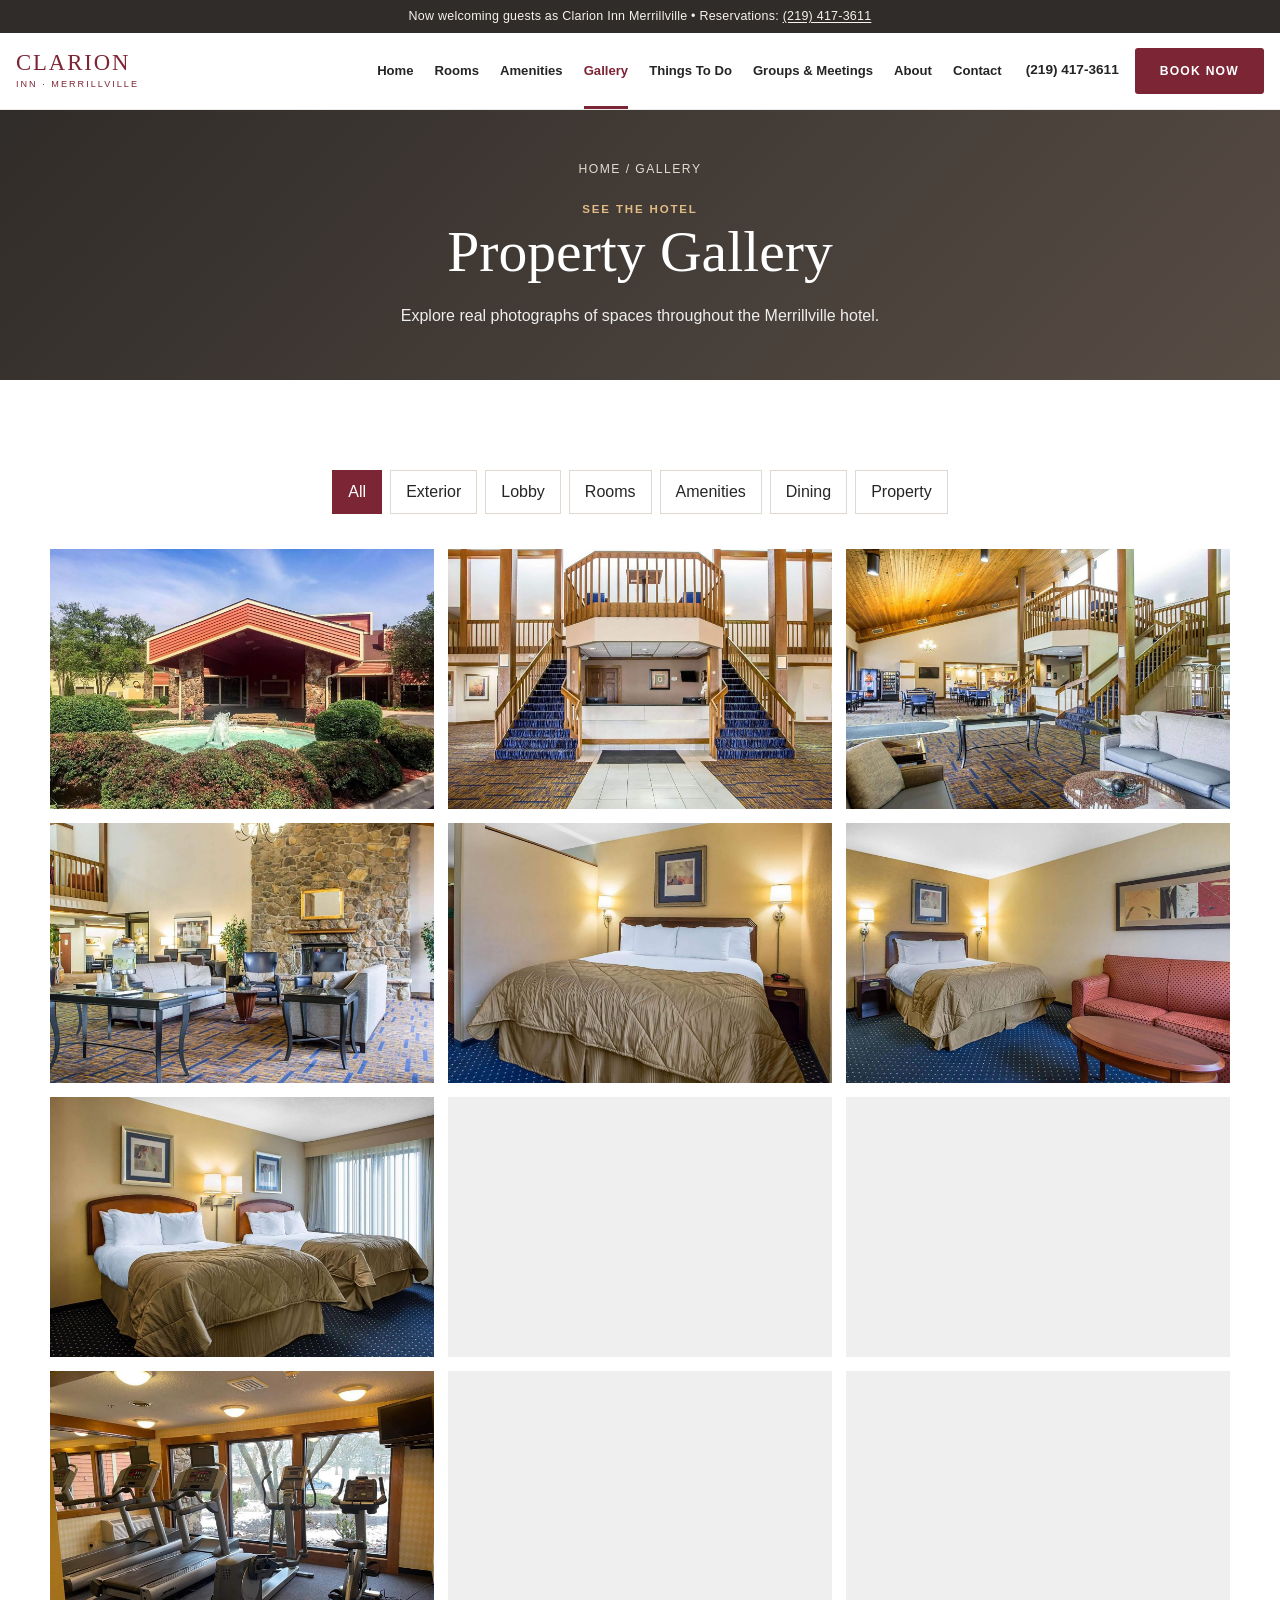
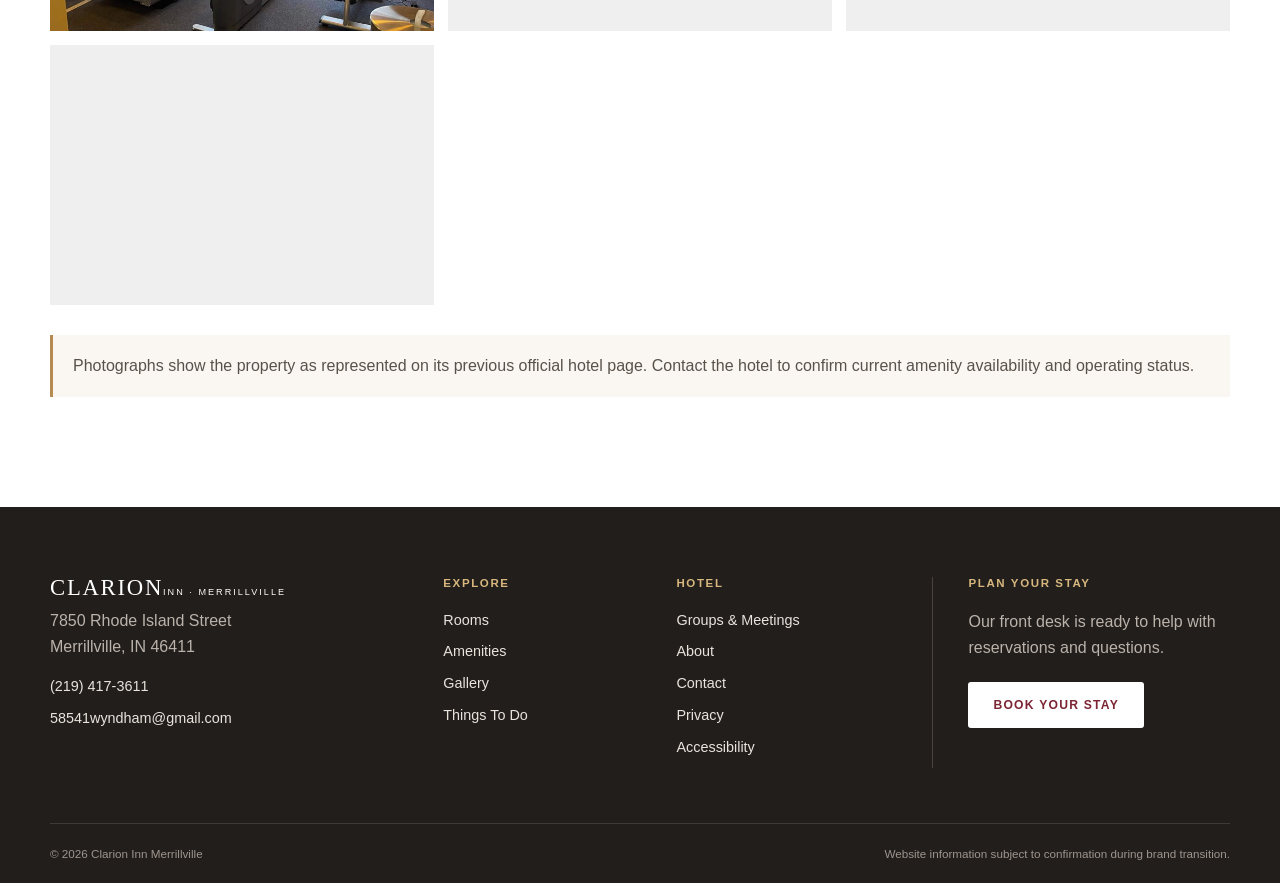
==== gallery.html @ 1ad515d3 "Initial commit" ====
<!doctype html><html lang="en"><head><meta charset="utf-8"><meta name="viewport" content="width=device-width,initial-scale=1"><title>Hotel Gallery | Clarion Inn Merrillville</title><meta name="description" content="View real property photographs of Clarion Inn Merrillville, including the hotel exterior, lobby, guest rooms and amenities."><link rel="stylesheet" href="assets/css/main.css"></head><body data-page="gallery" data-root=""><a class="skip-link" href="#main">Skip to content</a><div data-site-header></div><main id="main"><section class="page-hero"><div><div class="breadcrumbs"><a href="index.html">Home</a> / Gallery</div><p class="eyebrow">See the hotel</p><h1>Property Gallery</h1><p>Explore real photographs of spaces throughout the Merrillville hotel.</p></div></section><section class="section"><div class="wrap"><div class="gallery-filters" aria-label="Filter gallery"><button type="button" data-filter="all" aria-pressed="true">All</button><button type="button" data-filter="exterior" aria-pressed="false">Exterior</button><button type="button" data-filter="lobby" aria-pressed="false">Lobby</button><button type="button" data-filter="rooms" aria-pressed="false">Rooms</button><button type="button" data-filter="amenities" aria-pressed="false">Amenities</button><button type="button" data-filter="dining" aria-pressed="false">Dining</button><button type="button" data-filter="property" aria-pressed="false">Property</button></div><div class="gallery-grid">
<button class="gallery-card" data-category="exterior" data-title="Hotel Exterior and Entrance" data-src="assets/images/gallery/clarion-merrillville-exterior-original.jpg" type="button"><img class="property-photo" src="assets/images/gallery/clarion-merrillville-exterior-original.jpg" alt="Exterior entrance and fountain at the Merrillville hotel" loading="lazy" decoding="async"></button>
<button class="gallery-card" data-category="lobby" data-title="Lobby and Front Desk" data-src="assets/images/gallery/clarion-merrillville-lobby-1-original.jpg" type="button"><img class="property-photo" src="assets/images/gallery/clarion-merrillville-lobby-1-original.jpg" alt="Front desk and lobby stairs at the Merrillville hotel" loading="lazy" decoding="async"></button>
<button class="gallery-card" data-category="lobby" data-title="Lobby Seating Area" data-src="assets/images/gallery/clarion-merrillville-lobby-2-original.jpg" type="button"><img class="property-photo" src="assets/images/gallery/clarion-merrillville-lobby-2-original.jpg" alt="Wide lobby seating area at the Merrillville hotel" loading="lazy" decoding="async"></button>
<button class="gallery-card" data-category="lobby" data-title="Lobby Fireplace Lounge" data-src="assets/images/gallery/clarion-merrillville-lobby-3-original.jpg" type="button"><img class="property-photo" src="assets/images/gallery/clarion-merrillville-lobby-3-original.jpg" alt="Lobby lounge with stone fireplace at the Merrillville hotel" loading="lazy" decoding="async"></button>
<button class="gallery-card" data-category="rooms" data-title="One-Bed Guest Room" data-src="assets/images/gallery/clarion-merrillville-guest-room-1-original.jpg" type="button"><img class="property-photo" src="assets/images/gallery/clarion-merrillville-guest-room-1-original.jpg" alt="One-bed guest room at the Merrillville hotel" loading="lazy" decoding="async"></button>
<button class="gallery-card" data-category="rooms" data-title="Guest Room with Seating" data-src="assets/images/gallery/clarion-merrillville-guest-room-2-original.jpg" type="button"><img class="property-photo" src="assets/images/gallery/clarion-merrillville-guest-room-2-original.jpg" alt="Guest room with bed and seating area at the Merrillville hotel" loading="lazy" decoding="async"></button>
<button class="gallery-card" data-category="rooms" data-title="Two-Bed Guest Room" data-src="assets/images/gallery/clarion-merrillville-two-bed-room-original.jpg" type="button"><img class="property-photo" src="assets/images/gallery/clarion-merrillville-two-bed-room-original.jpg" alt="Two-bed guest room at the Merrillville hotel" loading="lazy" decoding="async"></button>
<button class="gallery-card" data-category="amenities" data-title="Indoor Pool" data-src="assets/images/gallery/clarion-merrillville-pool-1-original.jpg" type="button"><img class="property-photo" src="assets/images/gallery/clarion-merrillville-pool-1-original.jpg" alt="Indoor pool at the Merrillville hotel" loading="lazy" decoding="async"></button>
<button class="gallery-card" data-category="amenities" data-title="Outdoor Pool" data-src="assets/images/gallery/clarion-merrillville-pool-2-original.jpg" type="button"><img class="property-photo" src="assets/images/gallery/clarion-merrillville-pool-2-original.jpg" alt="Outdoor pool and courtyard at the Merrillville hotel" loading="lazy" decoding="async"></button>
<button class="gallery-card" data-category="amenities" data-title="Fitness Area" data-src="assets/images/gallery/clarion-merrillville-fitness-original.jpg" type="button"><img class="property-photo" src="assets/images/gallery/clarion-merrillville-fitness-original.jpg" alt="Fitness equipment at the Merrillville hotel" loading="lazy" decoding="async"></button>
<button class="gallery-card" data-category="dining" data-title="Breakfast Seating Area" data-src="assets/images/gallery/clarion-merrillville-breakfast-1-original.jpg" type="button"><img class="property-photo" src="assets/images/gallery/clarion-merrillville-breakfast-1-original.jpg" alt="Breakfast seating area at the Merrillville hotel" loading="lazy" decoding="async"></button>
<button class="gallery-card" data-category="dining" data-title="Breakfast Beverage Station" data-src="assets/images/gallery/clarion-merrillville-breakfast-2-original.jpg" type="button"><img class="property-photo" src="assets/images/gallery/clarion-merrillville-breakfast-2-original.jpg" alt="Breakfast beverage station at the Merrillville hotel" loading="lazy" decoding="async"></button>
<button class="gallery-card" data-category="property" data-title="Business Center" data-src="assets/images/gallery/clarion-merrillville-business-center-original.jpg" type="button"><img class="property-photo" src="assets/images/gallery/clarion-merrillville-business-center-original.jpg" alt="Business center at the Merrillville hotel" loading="lazy" decoding="async"></button>
</div><p class="notice" style="margin-top:30px">Photographs show the property as represented on its previous official hotel page. Contact the hotel to confirm current amenity availability and operating status.</p></div></section></main><dialog id="lightbox" class="lightbox" aria-labelledby="lightbox-title"><img class="lightbox-image property-photo-contain" src="assets/images/gallery/clarion-merrillville-exterior-original.jpg" alt="Exterior entrance and fountain at the Merrillville hotel"><div class="lightbox-meta"><div><h2 id="lightbox-title" class="lightbox-title">Hotel Exterior and Entrance</h2><span class="lightbox-count">1 of 13</span></div><div class="lightbox-controls"><button type="button" data-prev aria-label="Previous image">←</button><button type="button" data-next aria-label="Next image">→</button><button type="button" data-close aria-label="Close gallery">×</button></div></div></dialog><div data-site-footer></div><script src="assets/js/config.js"></script><script src="assets/js/main.js"></script><script src="assets/js/pages/gallery.js"></script></body></html>
---- assets/css/main.css ----
:root{--ink:#252525;--muted:#66635f;--paper:#fff;--cream:#f4f0ea;--sand:#e7ddd0;--wine:#7c2534;--wine-dark:#5e1725;--gold:#b58b52;--line:#ded8d0;--shadow:0 18px 50px rgba(31,28,24,.13);--radius:3px;--wrap:min(1180px,calc(100% - 40px));font-family:Arial,Helvetica,sans-serif;color:var(--ink);background:var(--paper);font-synthesis:none}*{box-sizing:border-box}html{scroll-behavior:smooth}body{margin:0;min-width:320px;line-height:1.65;background:#fff}body::after{content:"";display:block;height:0}img{max-width:100%;display:block}a{color:inherit;text-decoration:none}button,input,select,textarea{font:inherit}button{color:inherit}.wrap{width:var(--wrap);margin-inline:auto}.sr-only{position:absolute;width:1px;height:1px;padding:0;margin:-1px;overflow:hidden;clip:rect(0,0,0,0);white-space:nowrap;border:0}.skip-link{position:fixed;top:8px;left:8px;z-index:1000;background:#fff;padding:10px 16px;transform:translateY(-150%)}.skip-link:focus{transform:none}:focus-visible{outline:3px solid #d1a260;outline-offset:3px}.announcement{min-height:32px;padding:6px 20px;text-align:center;background:#302c29;color:#f7f2ed;font-size:.78rem;letter-spacing:.02em}.announcement a{text-decoration:underline;text-underline-offset:2px}.site-header{position:sticky;top:0;z-index:90;background:rgba(255,255,255,.97);border-bottom:1px solid rgba(0,0,0,.08);backdrop-filter:blur(12px)}.header-inner{width:min(1280px,calc(100% - 32px));height:76px;margin:auto;display:flex;align-items:center;gap:24px}.brand{display:inline-flex;flex-direction:column;line-height:1;color:var(--wine);letter-spacing:.12em;min-width:166px}.brand span{font-family:Georgia,serif;font-size:1.42rem}.brand small{font-size:.57rem;letter-spacing:.22em;margin-top:5px}.site-nav{margin-left:auto;display:flex;align-items:center;gap:21px}.site-nav a{font-size:.82rem;font-weight:700;white-space:nowrap;padding:28px 0 25px;border-bottom:3px solid transparent}.site-nav a:hover,.site-nav a[aria-current=page]{color:var(--wine);border-color:var(--wine)}.header-actions{display:flex;align-items:center;gap:16px}.header-phone{font-size:.85rem;font-weight:700;white-space:nowrap}.menu-toggle{display:none;background:none;border:0;padding:10px}.menu-toggle span{display:block;width:24px;height:2px;background:var(--ink);margin:5px}.button{display:inline-flex;justify-content:center;align-items:center;min-height:46px;padding:12px 24px;border:1px solid transparent;border-radius:var(--radius);font-size:.76rem;font-weight:800;letter-spacing:.1em;text-transform:uppercase;cursor:pointer;transition:background .2s,color .2s,border .2s}.button-primary{background:var(--wine);color:#fff}.button-primary:hover{background:var(--wine-dark)}.button-outline{border-color:var(--wine);color:var(--wine);background:transparent}.button-outline:hover{background:var(--wine);color:#fff}.button-light{background:#fff;color:var(--wine)}.eyebrow{margin:0 0 10px;color:var(--wine);font-size:.72rem;font-weight:800;letter-spacing:.16em;text-transform:uppercase}.section{padding:90px 0}.section-sm{padding:68px 0}.section-warm{background:var(--cream)}.section-dark{background:#2d2927;color:#fff}.section-head{max-width:680px;margin:0 auto 42px;text-align:center}.section-head p:last-child{color:var(--muted)}h1,h2,h3{font-family:Georgia,'Times New Roman',serif;font-weight:400;line-height:1.16;margin:0 0 18px}h1{font-size:clamp(2.35rem,4.5vw,4.2rem)}h2{font-size:clamp(1.85rem,3vw,2.8rem)}h3{font-size:1.4rem}p{margin:0 0 20px}.lead{font-size:1.12rem;color:var(--muted)}.page-hero{min-height:390px;display:grid;place-items:center;text-align:center;background:linear-gradient(135deg,#302c29,#574c44);color:white;padding:80px 20px}.page-hero p{max-width:700px;margin:0 auto;color:#eee}.page-hero .eyebrow{color:#e1bc86}.breadcrumbs{font-size:.76rem;text-transform:uppercase;letter-spacing:.12em;margin-bottom:20px;color:#e5dbd0}.split{display:grid;grid-template-columns:1fr 1fr;gap:70px;align-items:center}.feature-placeholder{min-height:430px}.placeholder{position:relative;display:grid;place-items:center;overflow:hidden;background:linear-gradient(135deg,#cfc4b7,#968b7d);color:#fff;text-align:center}.placeholder::before{content:"";position:absolute;inset:0;background:linear-gradient(135deg,rgba(20,18,16,.05),rgba(20,18,16,.35))}.placeholder-label{position:relative;z-index:1;padding:14px 18px;border:1px solid rgba(255,255,255,.65);font-size:.7rem;font-weight:800;letter-spacing:.14em;text-transform:uppercase}.tone-light{background:linear-gradient(135deg,#ddd4ca,#a99988)}.tone-warm{background:linear-gradient(135deg,#c8ad92,#786759)}.tone-dark{background:linear-gradient(135deg,#7b7168,#3e3935)}.cards{display:grid;grid-template-columns:repeat(3,1fr);gap:24px}.card{background:#fff;border:1px solid var(--line);box-shadow:0 8px 30px rgba(31,28,24,.06)}.card-image{aspect-ratio:4/3}.card-body{padding:28px}.card-body p{color:var(--muted)}.text-link{font-size:.76rem;color:var(--wine);font-weight:800;text-transform:uppercase;letter-spacing:.1em;border-bottom:1px solid currentColor}.icon-grid{display:grid;grid-template-columns:repeat(4,1fr);gap:1px;background:var(--line);border:1px solid var(--line)}.icon-item{background:#fff;padding:30px;text-align:center}.icon-mark{width:42px;height:42px;margin:0 auto 17px;border:2px solid var(--gold);border-radius:50%;display:grid;place-items:center;color:var(--wine);font-weight:700}.icon-item h3{font-size:1.15rem;margin-bottom:8px}.icon-item p{font-size:.88rem;color:var(--muted);margin:0}.notice{padding:18px 20px;border-left:3px solid var(--gold);background:#faf7f2;color:#59524b}.cta-band{padding:70px 0;background:var(--wine);color:#fff}.cta-inner{display:flex;justify-content:space-between;align-items:center;gap:30px}.cta-inner h2{margin-bottom:7px}.cta-inner p{margin:0;color:#f3dfe3}.site-footer{background:#211e1c;color:#e9e3dc;padding-top:70px}.footer-grid{display:grid;grid-template-columns:1.5fr .8fr .9fr 1.3fr;gap:50px}.brand-light{color:#fff;margin-bottom:24px}.footer-grid h2{font-family:Arial,sans-serif;font-size:.72rem;font-weight:800;text-transform:uppercase;letter-spacing:.14em;color:#d7b77d}.footer-grid a{display:block;margin-bottom:8px;font-size:.9rem}.footer-grid address{font-style:normal;color:#bbb2aa;margin-bottom:14px}.footer-grid p{color:#bbb2aa}.footer-cta{border-left:1px solid #48413d;padding-left:35px}.footer-bottom{display:flex;justify-content:space-between;gap:30px;margin-top:55px;padding:20px 0;border-top:1px solid #403a36;font-size:.73rem;color:#9e958e}.mobile-actions{display:none}.reservation-modal{width:min(520px,calc(100% - 32px));padding:42px;border:0;box-shadow:var(--shadow)}.reservation-modal::backdrop{background:rgba(22,19,18,.72)}.reservation-modal .modal-close{position:absolute;right:16px;top:12px;border:0;background:none;font-size:1.7rem;cursor:pointer}.modal-actions{display:flex;gap:10px;margin-top:28px}.booking-bar{position:relative;z-index:5;width:min(1180px,calc(100% - 40px));margin:-42px auto 0;background:#fff;padding:22px 24px;box-shadow:var(--shadow);display:grid;grid-template-columns:1.15fr 1.15fr .7fr .7fr .7fr auto;gap:12px;align-items:end}.field label{display:block;font-size:.68rem;text-transform:uppercase;letter-spacing:.09em;font-weight:800;margin-bottom:6px}.field input,.field select,.contact-form input,.contact-form select,.contact-form textarea{width:100%;border:1px solid #cfc8bf;background:#fff;border-radius:2px;padding:10px 11px;min-height:45px;color:var(--ink)}.booking-bar .button{min-height:45px}.contact-layout{display:grid;grid-template-columns:.85fr 1.35fr;gap:65px}.contact-panel{padding:36px;background:var(--cream)}.contact-panel address{font-style:normal;margin-bottom:20px}.contact-panel>a{display:block;color:var(--wine);font-weight:700;margin-bottom:8px}.contact-actions{display:flex;flex-wrap:wrap;gap:10px;margin-top:26px}.form-grid{display:grid;grid-template-columns:1fr 1fr;gap:18px}.form-field label{display:block;font-size:.79rem;font-weight:700;margin-bottom:5px}.form-field.full{grid-column:1/-1}.contact-form textarea{min-height:150px;resize:vertical}.hp-field{position:absolute;left:-9999px}.gallery-filters{display:flex;justify-content:center;flex-wrap:wrap;gap:8px;margin-bottom:35px}.gallery-filters button{border:1px solid var(--line);background:#fff;padding:8px 15px;cursor:pointer}.gallery-filters button[aria-pressed=true]{background:var(--wine);color:#fff;border-color:var(--wine)}.gallery-grid{display:grid;grid-template-columns:repeat(3,1fr);gap:14px}.gallery-card{border:0;padding:0;cursor:pointer;min-height:260px}.gallery-card .placeholder{height:100%;min-height:260px}.lightbox{width:min(900px,calc(100% - 32px));padding:0;border:0;background:#211e1c;color:#fff}.lightbox::backdrop{background:rgba(0,0,0,.86)}.lightbox-image{height:min(68vh,620px)}.lightbox-meta{display:flex;align-items:center;justify-content:space-between;padding:16px 22px}.lightbox-meta h2{font-size:1.1rem;margin:0}.lightbox-controls{display:flex;gap:8px}.lightbox-controls button{background:#fff;border:0;min-width:42px;min-height:42px;cursor:pointer}.article{max-width:800px;margin:auto}.article h2{font-size:1.55rem;margin-top:36px}.article ul{padding-left:22px}.map-placeholder{min-height:360px;background:#ddd4ca;color:#544c45}.map-placeholder::before{background:linear-gradient(30deg,rgba(124,37,52,.1),rgba(255,255,255,.15))}.status-page{min-height:70vh;display:grid;place-items:center;text-align:center;padding:80px 20px}.status-page>div{max-width:620px}.status-page .actions{display:flex;justify-content:center;gap:12px;margin-top:28px}
@media(max-width:1160px){.header-phone{display:none}.site-nav{gap:14px}.site-nav a{font-size:.75rem}.booking-bar{grid-template-columns:repeat(5,1fr)}.booking-bar .button{grid-column:1/-1}.footer-grid{grid-template-columns:1.3fr .8fr .9fr}.footer-cta{grid-column:1/-1;border-left:0;border-top:1px solid #48413d;padding:28px 0 0}}
@media(max-width:900px){.header-inner{height:68px}.menu-toggle{display:block;margin-left:auto}.site-nav{position:fixed;left:0;right:0;top:100px;display:none;flex-direction:column;align-items:stretch;gap:0;background:#fff;padding:12px 24px 30px;box-shadow:var(--shadow);max-height:calc(100vh - 100px);overflow:auto}.site-nav.open{display:flex}.site-nav a{padding:13px 4px;border-bottom:1px solid var(--line);font-size:.86rem}.header-actions{display:none}.section{padding:70px 0}.split{grid-template-columns:1fr;gap:38px}.split .feature-placeholder{min-height:340px}.cards{grid-template-columns:repeat(2,1fr)}.icon-grid{grid-template-columns:repeat(2,1fr)}.booking-bar{grid-template-columns:repeat(2,1fr);margin-top:0;width:100%;box-shadow:none;background:var(--cream)}.booking-bar .button{grid-column:1/-1}.contact-layout{grid-template-columns:1fr}.gallery-grid{grid-template-columns:repeat(2,1fr)}.cta-inner{align-items:flex-start}.footer-grid{grid-template-columns:1fr 1fr}.footer-grid>div:first-child,.footer-cta{grid-column:1/-1}.mobile-actions{position:fixed;z-index:80;bottom:0;left:0;right:0;height:56px;display:grid;grid-template-columns:1fr 1fr;background:#fff;box-shadow:0 -5px 20px rgba(0,0,0,.16)}.mobile-actions a,.mobile-actions button{display:grid;place-items:center;border:0;background:#fff;text-transform:uppercase;font-size:.76rem;font-weight:800;letter-spacing:.1em}.mobile-actions button{background:var(--wine);color:#fff}.site-footer{padding-bottom:56px}}
@media(max-width:600px){:root{--wrap:calc(100% - 30px)}.announcement{font-size:.67rem}.announcement span{display:none}.header-inner{width:calc(100% - 24px)}.brand{min-width:150px}.brand span{font-size:1.25rem}.site-nav{top:100px}.section{padding:58px 0}.section-sm{padding:48px 0}.page-hero{min-height:320px;padding:60px 18px}.page-hero h1{font-size:2.4rem}.cards,.gallery-grid{grid-template-columns:1fr}.gallery-card,.gallery-card .placeholder{min-height:230px}.icon-grid{grid-template-columns:1fr 1fr}.icon-item{padding:23px 12px}.booking-bar{padding:20px 15px}.booking-bar .field:nth-of-type(1),.booking-bar .field:nth-of-type(2){grid-column:1/-1}.cta-inner{display:block}.cta-inner .button{margin-top:20px}.footer-grid{grid-template-columns:1fr;gap:32px}.footer-grid>div{grid-column:1/-1}.footer-bottom{display:block}.footer-bottom span{display:block;margin-bottom:6px}.modal-actions,.status-page .actions{flex-direction:column}.reservation-modal{padding:34px 24px}.form-grid{grid-template-columns:1fr}.form-field.full{grid-column:auto}.contact-panel{padding:26px 22px}.lightbox-meta{align-items:flex-start;gap:10px}.lightbox-image{height:58vh}}
@media(prefers-reduced-motion:reduce){html{scroll-behavior:auto}*,*::before,*::after{animation-duration:.01ms!important;animation-iteration-count:1!important;transition-duration:.01ms!important}}
.property-photo{width:100%;height:100%;object-fit:cover;display:block}.property-photo-contain{object-fit:contain;background:#211e1c}
.gallery-card>.property-photo{min-height:260px}.lightbox-image.property-photo-contain{width:100%;height:min(68vh,620px)}

/* Compact page banners keep more primary content above the fold. */
.page-hero{min-height:270px;padding:48px 20px}
@media(max-width:600px){.page-hero{min-height:230px;padding:38px 18px}.page-hero h1{font-size:2.25rem}}
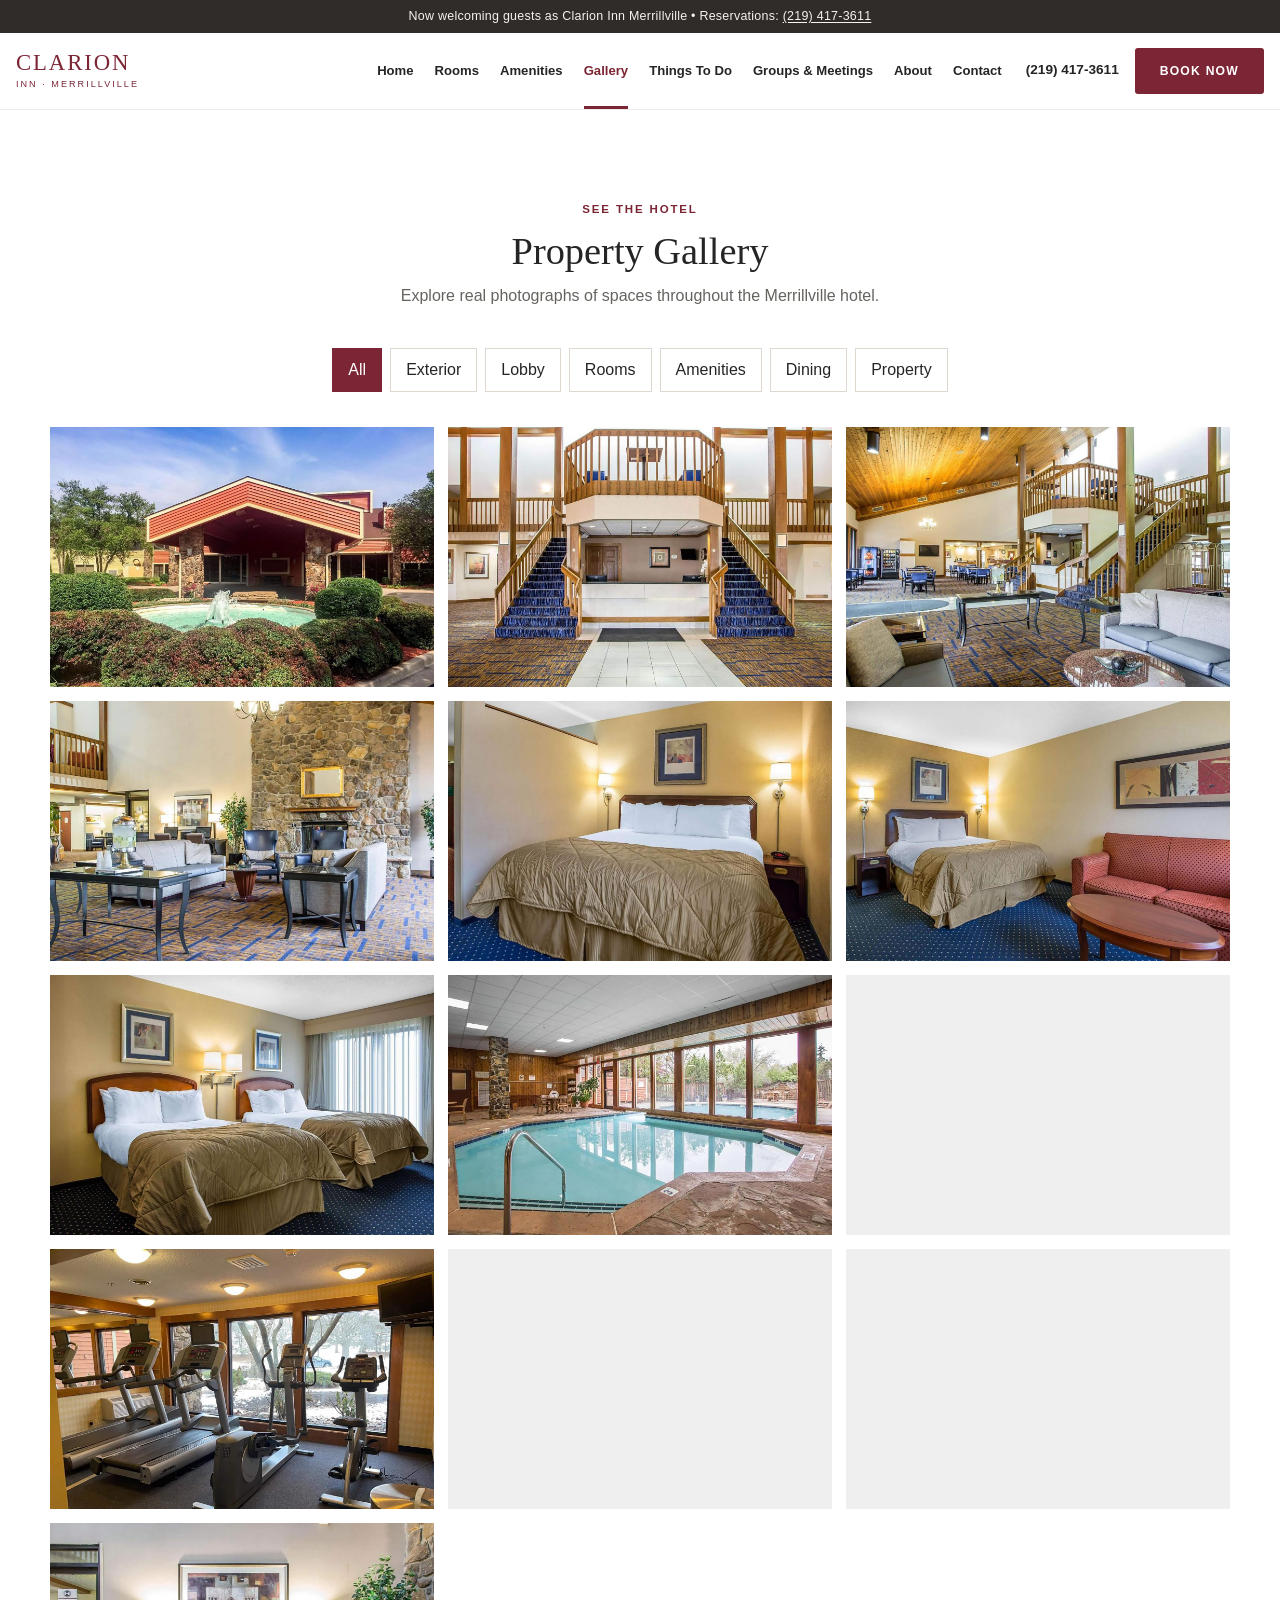
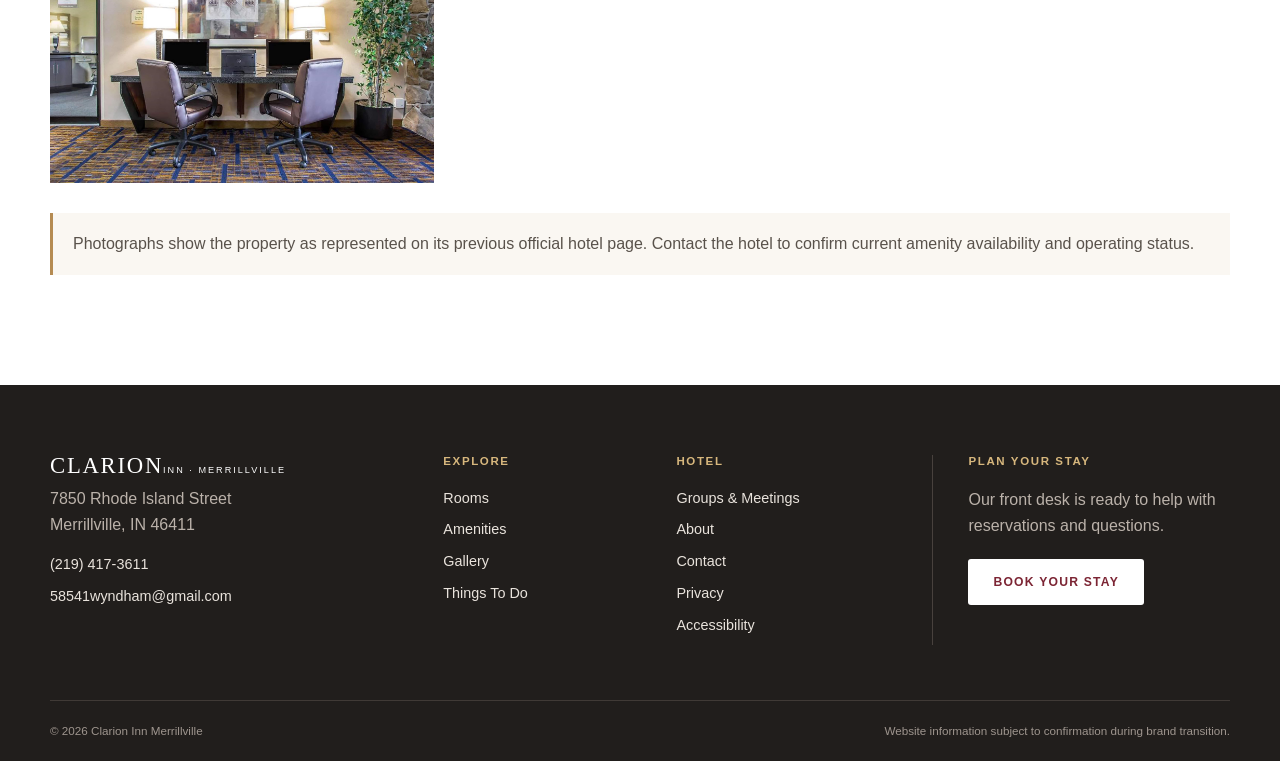
==== commit d8e89f60: "Update attraction photos and page headers 👍" ====
--- a/gallery.html
+++ b/gallery.html
@@ -1,4 +1,4 @@
-<!doctype html><html lang="en"><head><meta charset="utf-8"><meta name="viewport" content="width=device-width,initial-scale=1"><title>Hotel Gallery | Clarion Inn Merrillville</title><meta name="description" content="View real property photographs of Clarion Inn Merrillville, including the hotel exterior, lobby, guest rooms and amenities."><link rel="stylesheet" href="assets/css/main.css"></head><body data-page="gallery" data-root=""><a class="skip-link" href="#main">Skip to content</a><div data-site-header></div><main id="main"><section class="page-hero"><div><div class="breadcrumbs"><a href="index.html">Home</a> / Gallery</div><p class="eyebrow">See the hotel</p><h1>Property Gallery</h1><p>Explore real photographs of spaces throughout the Merrillville hotel.</p></div></section><section class="section"><div class="wrap"><div class="gallery-filters" aria-label="Filter gallery"><button type="button" data-filter="all" aria-pressed="true">All</button><button type="button" data-filter="exterior" aria-pressed="false">Exterior</button><button type="button" data-filter="lobby" aria-pressed="false">Lobby</button><button type="button" data-filter="rooms" aria-pressed="false">Rooms</button><button type="button" data-filter="amenities" aria-pressed="false">Amenities</button><button type="button" data-filter="dining" aria-pressed="false">Dining</button><button type="button" data-filter="property" aria-pressed="false">Property</button></div><div class="gallery-grid">
+<!doctype html><html lang="en"><head><meta charset="utf-8"><meta name="viewport" content="width=device-width,initial-scale=1"><title>Hotel Gallery | Clarion Inn Merrillville</title><meta name="description" content="View real property photographs of Clarion Inn Merrillville, including the hotel exterior, lobby, guest rooms and amenities."><link rel="stylesheet" href="assets/css/main.css"></head><body data-page="gallery" data-root=""><a class="skip-link" href="#main">Skip to content</a><div data-site-header></div><main id="main"><section class="section"><div class="wrap section-head page-intro"><p class="eyebrow">See the hotel</p><h1>Property Gallery</h1><p>Explore real photographs of spaces throughout the Merrillville hotel.</p></div><div class="wrap"><div class="gallery-filters" aria-label="Filter gallery"><button type="button" data-filter="all" aria-pressed="true">All</button><button type="button" data-filter="exterior" aria-pressed="false">Exterior</button><button type="button" data-filter="lobby" aria-pressed="false">Lobby</button><button type="button" data-filter="rooms" aria-pressed="false">Rooms</button><button type="button" data-filter="amenities" aria-pressed="false">Amenities</button><button type="button" data-filter="dining" aria-pressed="false">Dining</button><button type="button" data-filter="property" aria-pressed="false">Property</button></div><div class="gallery-grid">
 <button class="gallery-card" data-category="exterior" data-title="Hotel Exterior and Entrance" data-src="assets/images/gallery/clarion-merrillville-exterior-original.jpg" type="button"><img class="property-photo" src="assets/images/gallery/clarion-merrillville-exterior-original.jpg" alt="Exterior entrance and fountain at the Merrillville hotel" loading="lazy" decoding="async"></button>
 <button class="gallery-card" data-category="lobby" data-title="Lobby and Front Desk" data-src="assets/images/gallery/clarion-merrillville-lobby-1-original.jpg" type="button"><img class="property-photo" src="assets/images/gallery/clarion-merrillville-lobby-1-original.jpg" alt="Front desk and lobby stairs at the Merrillville hotel" loading="lazy" decoding="async"></button>
 <button class="gallery-card" data-category="lobby" data-title="Lobby Seating Area" data-src="assets/images/gallery/clarion-merrillville-lobby-2-original.jpg" type="button"><img class="property-photo" src="assets/images/gallery/clarion-merrillville-lobby-2-original.jpg" alt="Wide lobby seating area at the Merrillville hotel" loading="lazy" decoding="async"></button>
--- a/assets/css/main.css
+++ b/assets/css/main.css
@@ -7,5 +7,5 @@
 .gallery-card>.property-photo{min-height:260px}.lightbox-image.property-photo-contain{width:100%;height:min(68vh,620px)}
 
 /* Compact page banners keep more primary content above the fold. */
-.page-hero{min-height:270px;padding:48px 20px}
-@media(max-width:600px){.page-hero{min-height:230px;padding:38px 18px}.page-hero h1{font-size:2.25rem}}
+.page-hero{min-height:150px;padding:26px 20px}.page-hero h1,.page-intro h1{font-size:clamp(2rem,3vw,2.8rem);margin-bottom:10px}.page-hero .breadcrumbs{margin-bottom:10px}.page-intro{margin-bottom:38px}.photo-credits{margin-top:18px;font-size:.72rem;color:var(--muted)}.photo-credits a{text-decoration:underline;text-underline-offset:2px}
+@media(max-width:600px){.page-hero{min-height:135px;padding:20px 18px}.page-hero h1{font-size:2rem}.page-intro{margin-bottom:30px}}
